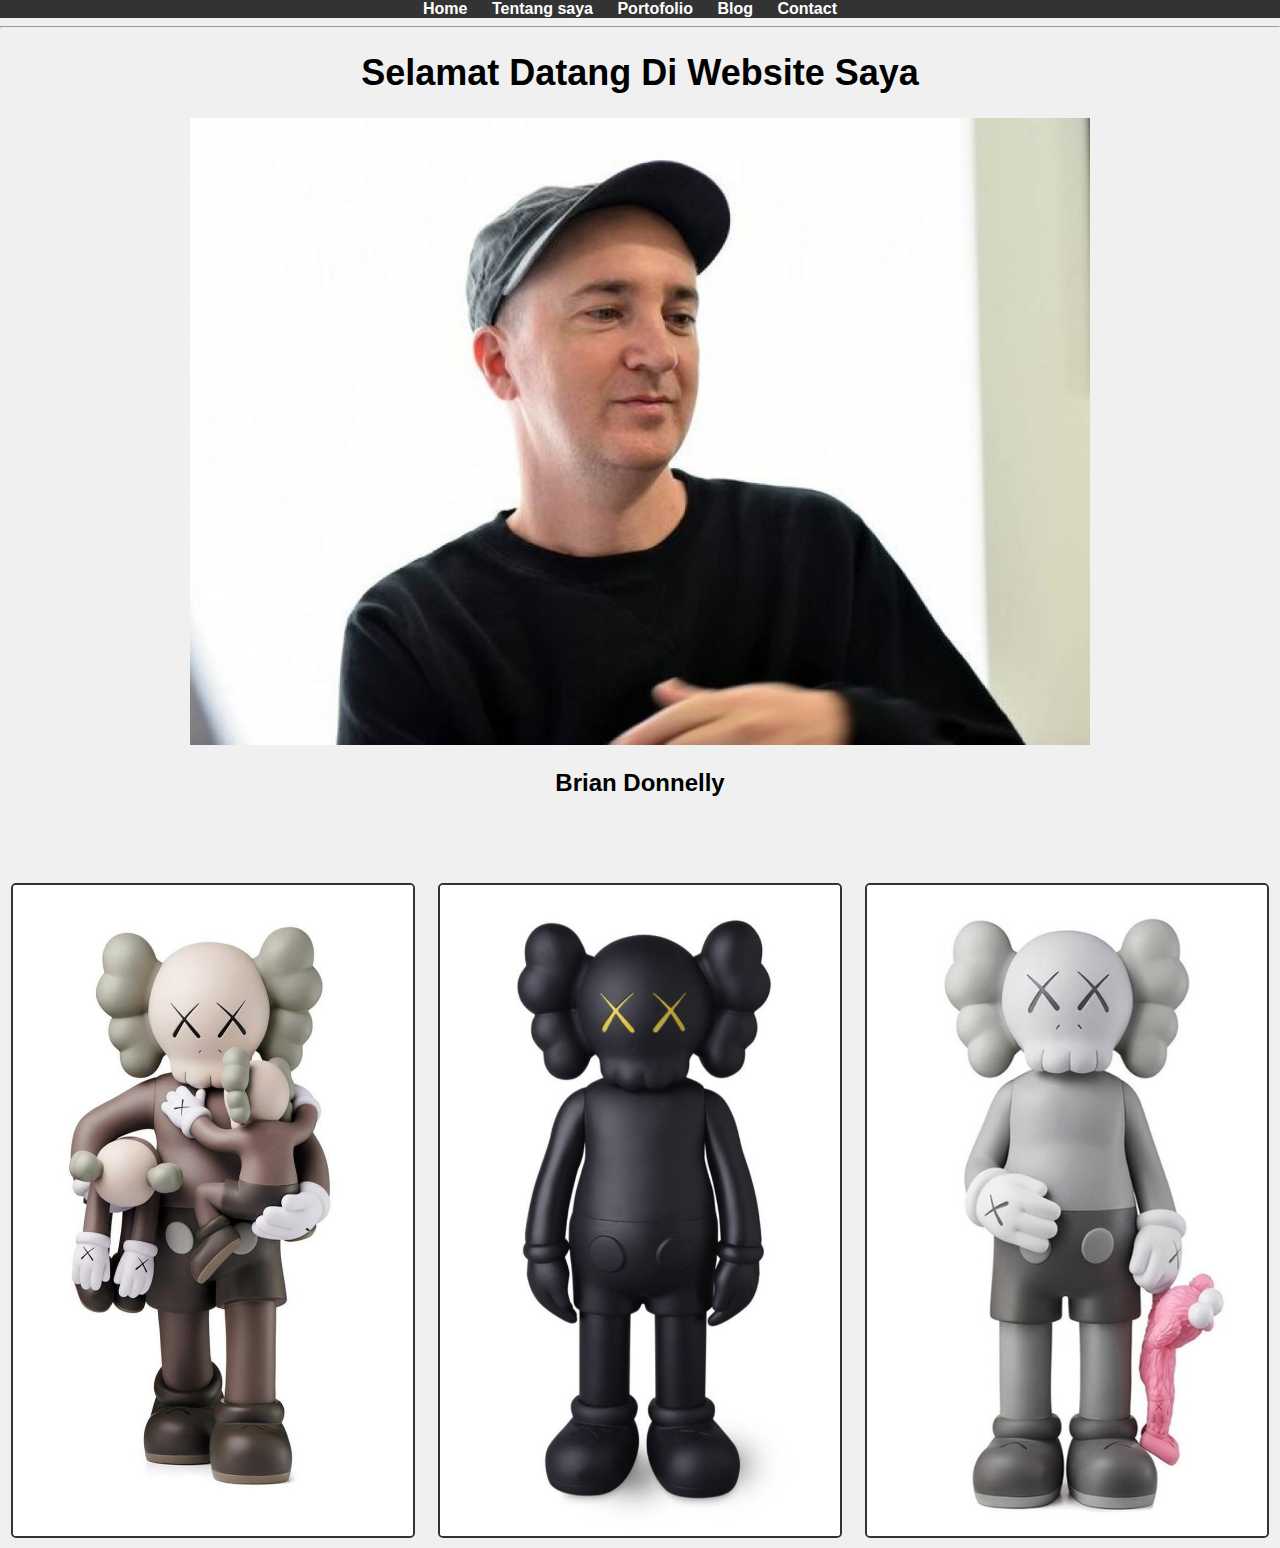
==== html/index.html @ eefdfcbc "Add files via upload" ====
<!DOCTYPE html>
<html lang="en">
<head>
    <meta charset="UTF-8">
    <meta name="viewport" content="width=device-width, initial-scale=1.0">
    <title>Halaman Utama</title>
    <link rel="stylesheet" href="style.css">
</head>
<body>
    <ul>
        <li><a href="index.html">Home</a></li>
        <li><a href="about.html">Tentang saya</a></li>
        <li><a href="porto.html">Portofolio</a></li>
        <li><a href="blog.html">Blog</a></li>
        <li><a href="https://wa.me/0812345666">Contact</a></li>
      </ul> 
<hr>
    <div style="text-align: center;">
        <h1>Selamat Datang Di Website Saya</h1>
        <img width="900" src="Gambar/kaws.jpg">
        <h2>Brian Donnelly</h2>
     </div>
<br>
     <br>
     <div class="container">
        <img width="400" src="Gambar/kaws 2.jpeg" alt="">
        <img width="400" src="Gambar/kaws 1.jpeg" alt="">
        <img width="400" src="Gambar/kaws 3.png" alt="">

     </div>
</body>
</html>
---- html/style.css ----
/* Reset CSS untuk menghilangkan margin dan padding default */
body, ul {
  margin: 0;
  padding: 0;
}

/* Mengatur font dan latar belakang body */
body {
  font-family: Arial, sans-serif;
  background-color: #f0f0f0;
}

/* Mengatur tampilan header dan judul */
header {
  background-color: #333;
  color: #fff;
  text-align: center;
  padding: 10px 0;
}

h1 {
  font-size: 36px;
}

/* Mengatur tampilan menu navigasi */
ul {
  background-color: #333;
  list-style: none;
  text-align: center;
}

ul li {
  display: inline;
  margin-right: 20px;
}

ul li a {
  text-decoration: none;
  color: #fff;
  font-weight: bold;
}

/* Mengatur tampilan konten */
.container {
  display: flex;
  justify-content: space-around;
  flex-wrap: wrap;
  margin-top: 20px;
}

.container img {
  margin: 10px;
  border: 2px solid #333;
  border-radius: 5px;
}

/* Mengatur tampilan footer */
footer {
  background-color: #333;
  color: #fff;
  text-align: center;
  padding: 10px 0;
}

/* Mengatur teks dalam paragraf agar berada di tengah halaman */
.center-text {
  text-align: center;
  margin: 0 auto;
  width: 50%; /* Sesuaikan lebar yang Anda inginkan */
}
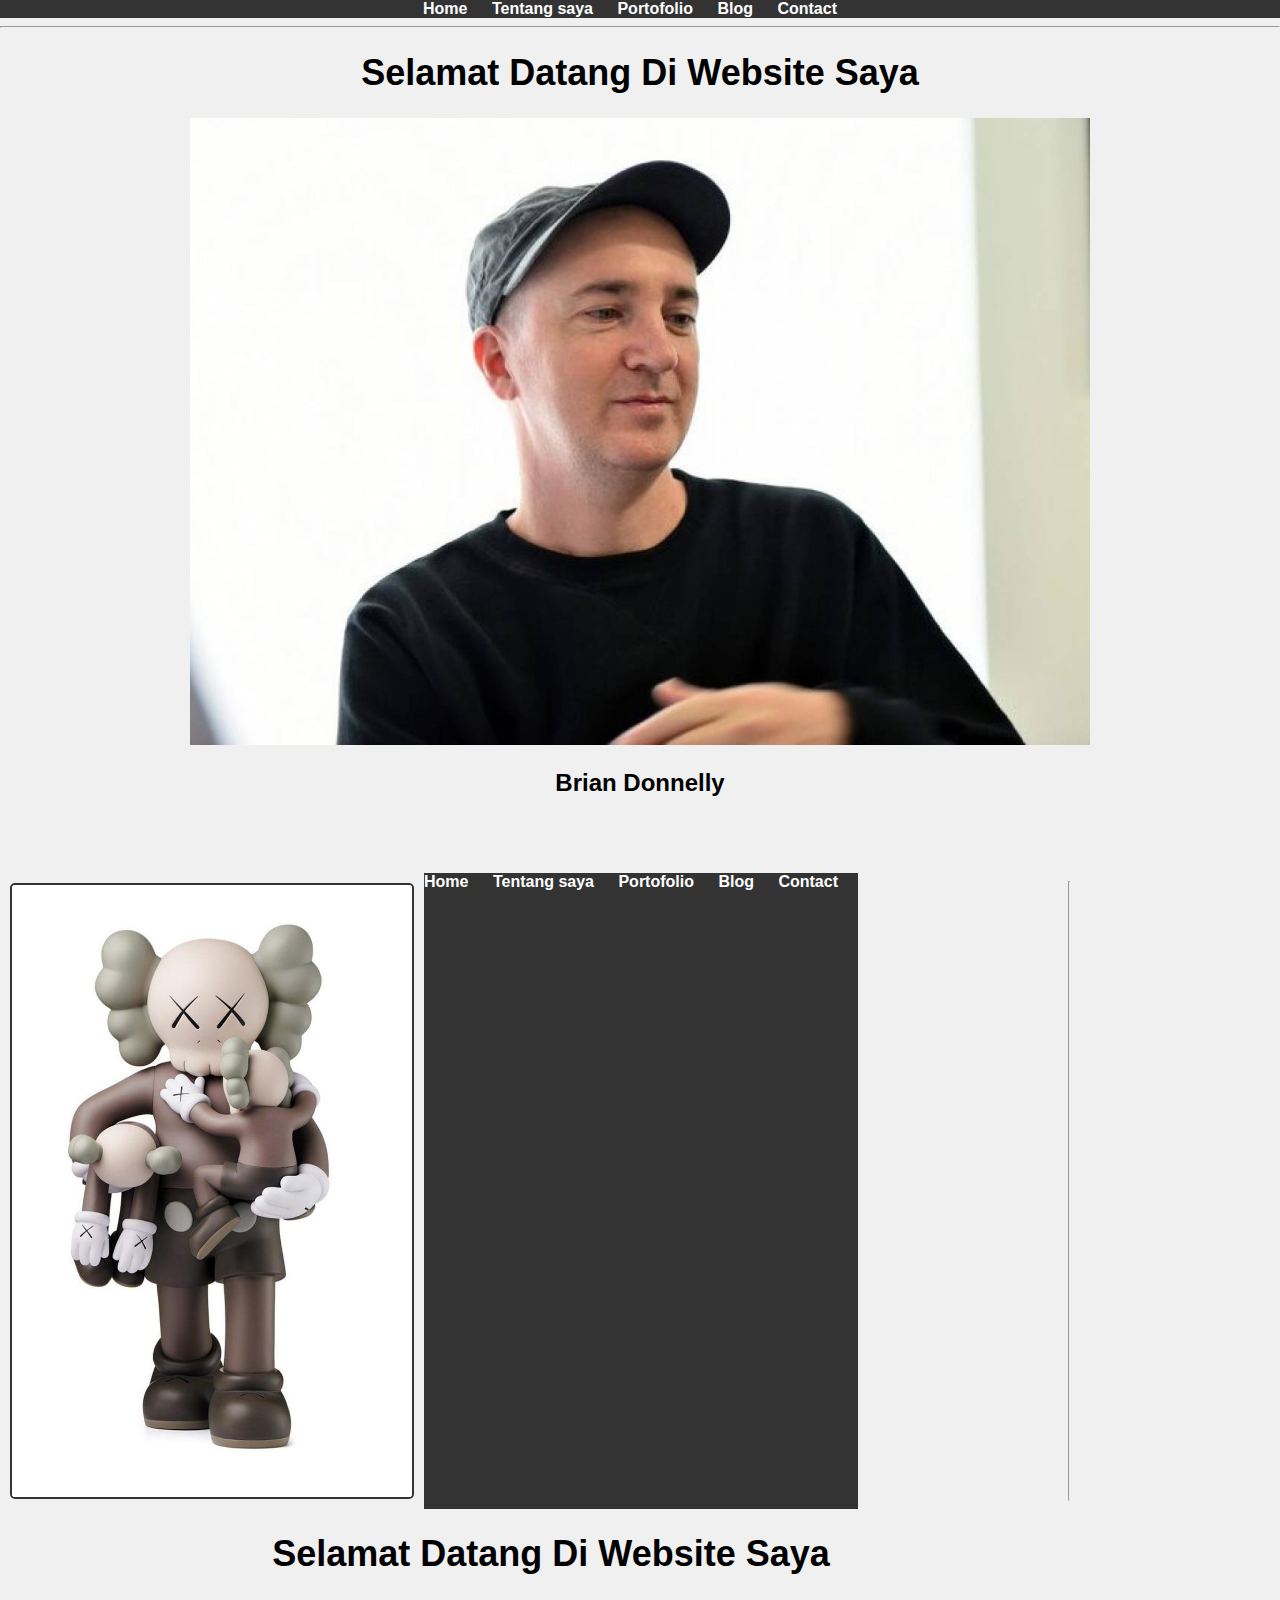
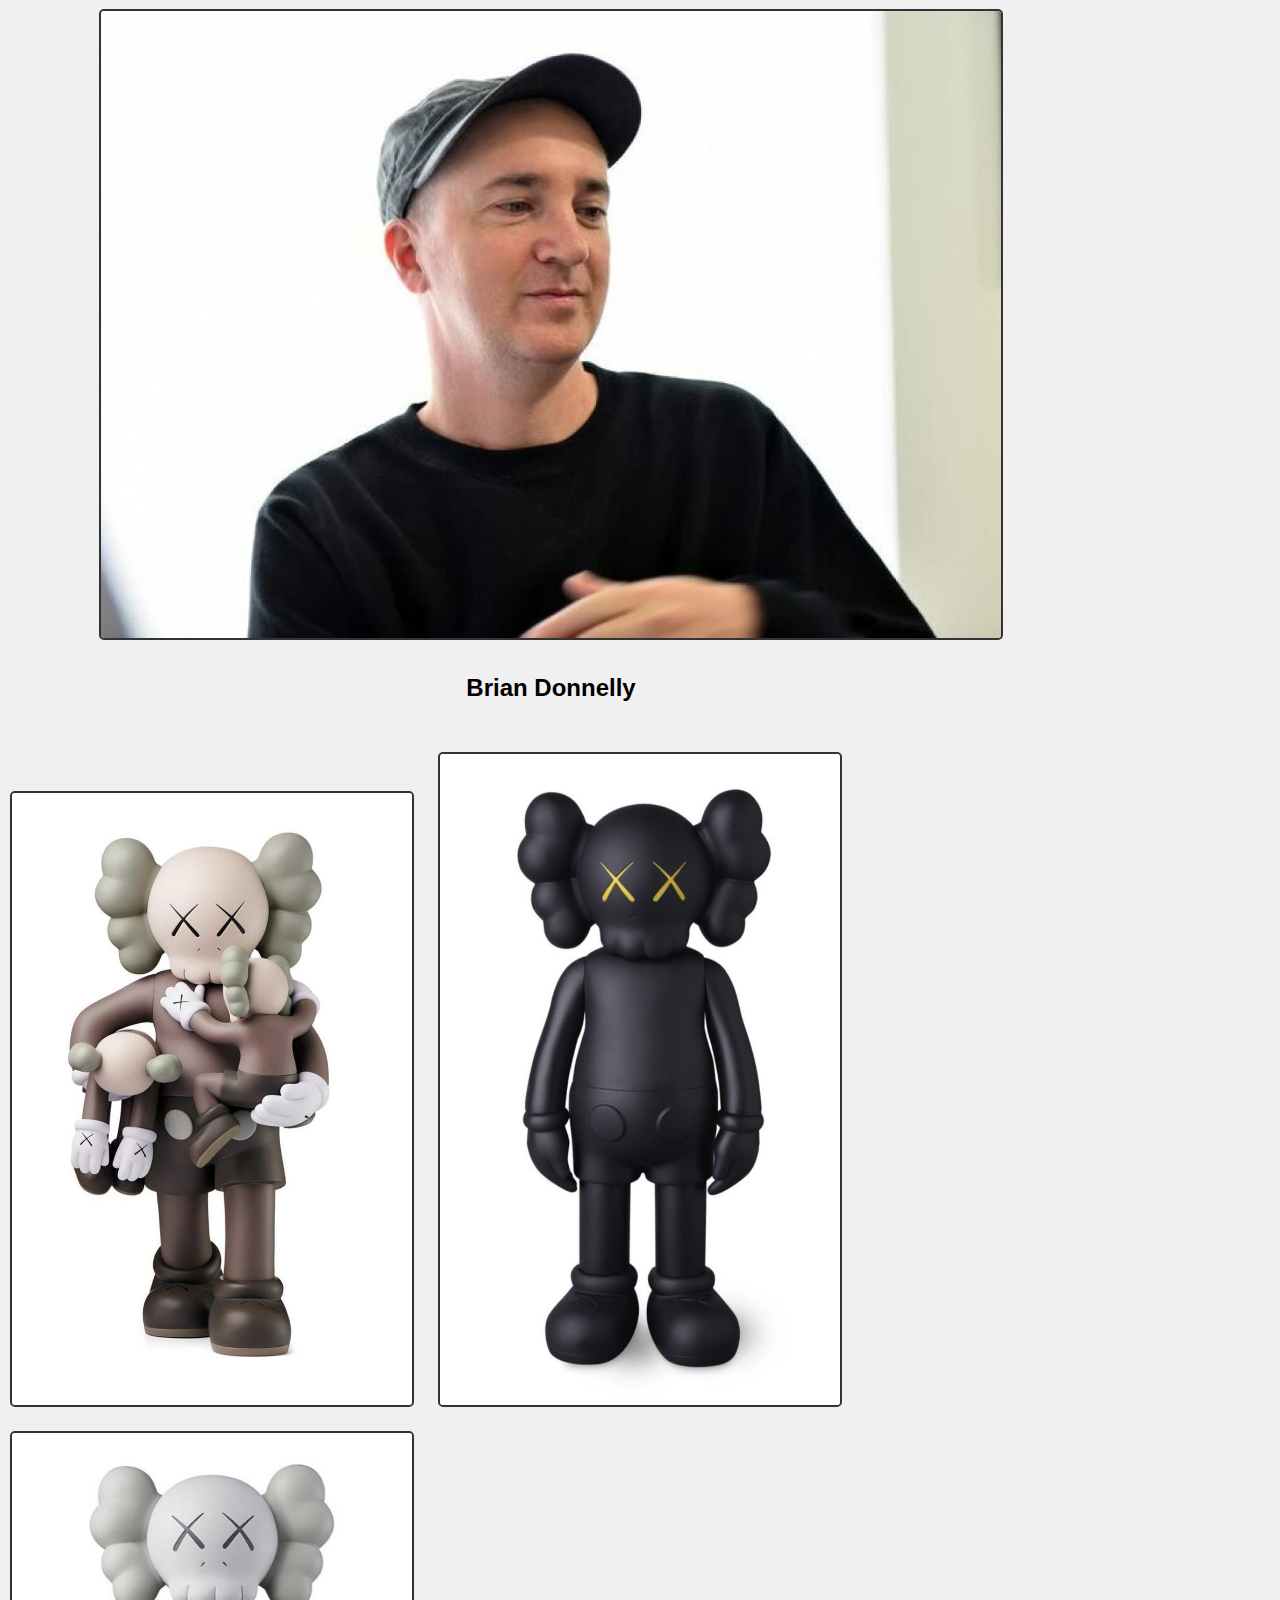
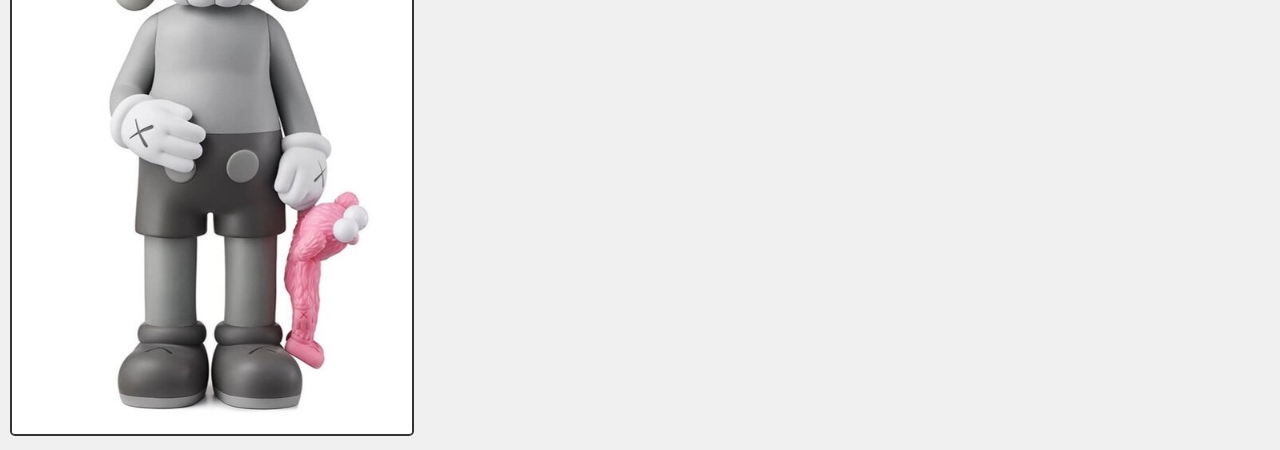
==== commit 68b66282: "Update index.html" ====
--- a/html/index.html
+++ b/html/index.html
@@ -5,8 +5,10 @@
     <meta name="viewport" content="width=device-width, initial-scale=1.0">
     <title>Halaman Utama</title>
     <link rel="stylesheet" href="style.css">
+
 </head>
 <body>
+
     <ul>
         <li><a href="index.html">Home</a></li>
         <li><a href="about.html">Tentang saya</a></li>
@@ -15,7 +17,8 @@
         <li><a href="https://wa.me/0812345666">Contact</a></li>
       </ul> 
 <hr>
-    <div style="text-align: center;">
+
+    <div style="text-align: center;" class="jumbotron jumbotron-fluid">
         <h1>Selamat Datang Di Website Saya</h1>
         <img width="900" src="Gambar/kaws.jpg">
         <h2>Brian Donnelly</h2>
@@ -23,10 +26,94 @@
 <br>
      <br>
      <div class="container">
+        <div class="slideshow">
         <img width="400" src="Gambar/kaws 2.jpeg" alt="">
         <img width="400" src="Gambar/kaws 1.jpeg" alt="">
         <img width="400" src="Gambar/kaws 3.png" alt="">
+     </div>
 
+     <script>
+        let slideIndex = 0;
+        showSlides();
+        
+        function showSlides() {
+          let i;
+          const slides = document.querySelectorAll('.slideshow img');
+          for (i = 0; i < slides.length; i++) {
+            slides[i].style.display = 'none';
+          }
+          slideIndex++;
+          if (slideIndex > slides.length) {
+            slideIndex = 1;
+          }
+          slides[slideIndex - 1].style.display = 'block';
+          setTimeout(showSlides, 2000); // Ganti gambar setiap 2 detik
+        }
+
+        </script>
+  
+  </body>
+  </html>
+  
+
+</body>
+</html><!DOCTYPE html>
+<html lang="en">
+<head>
+    <meta charset="UTF-8">
+    <meta name="viewport" content="width=device-width, initial-scale=1.0">
+    <title>Halaman Utama</title>
+    <link rel="stylesheet" href="style.css">
+
+</head>
+<body>
+
+    <ul>
+        <li><a href="index.html">Home</a></li>
+        <li><a href="about.html">Tentang saya</a></li>
+        <li><a href="porto.html">Portofolio</a></li>
+        <li><a href="blog.html">Blog</a></li>
+        <li><a href="https://wa.me/0812345666">Contact</a></li>
+      </ul> 
+<hr>
+
+    <div style="text-align: center;" class="jumbotron jumbotron-fluid">
+        <h1>Selamat Datang Di Website Saya</h1>
+        <img width="900" src="Gambar/kaws.jpg">
+        <h2>Brian Donnelly</h2>
      </div>
+<br>
+     <br>
+     <div class="container">
+        <div class="slideshow">
+        <img width="400" src="Gambar/kaws 2.jpeg" alt="">
+        <img width="400" src="Gambar/kaws 1.jpeg" alt="">
+        <img width="400" src="Gambar/kaws 3.png" alt="">
+     </div>
+
+     <script>
+        let slideIndex = 0;
+        showSlides();
+        
+        function showSlides() {
+          let i;
+          const slides = document.querySelectorAll('.slideshow img');
+          for (i = 0; i < slides.length; i++) {
+            slides[i].style.display = 'none';
+          }
+          slideIndex++;
+          if (slideIndex > slides.length) {
+            slideIndex = 1;
+          }
+          slides[slideIndex - 1].style.display = 'block';
+          setTimeout(showSlides, 2000); // Ganti gambar setiap 2 detik
+        }
+
+        </script>
+  
+  </body>
+  </html>
+  
+
 </body>
-</html>+</html>
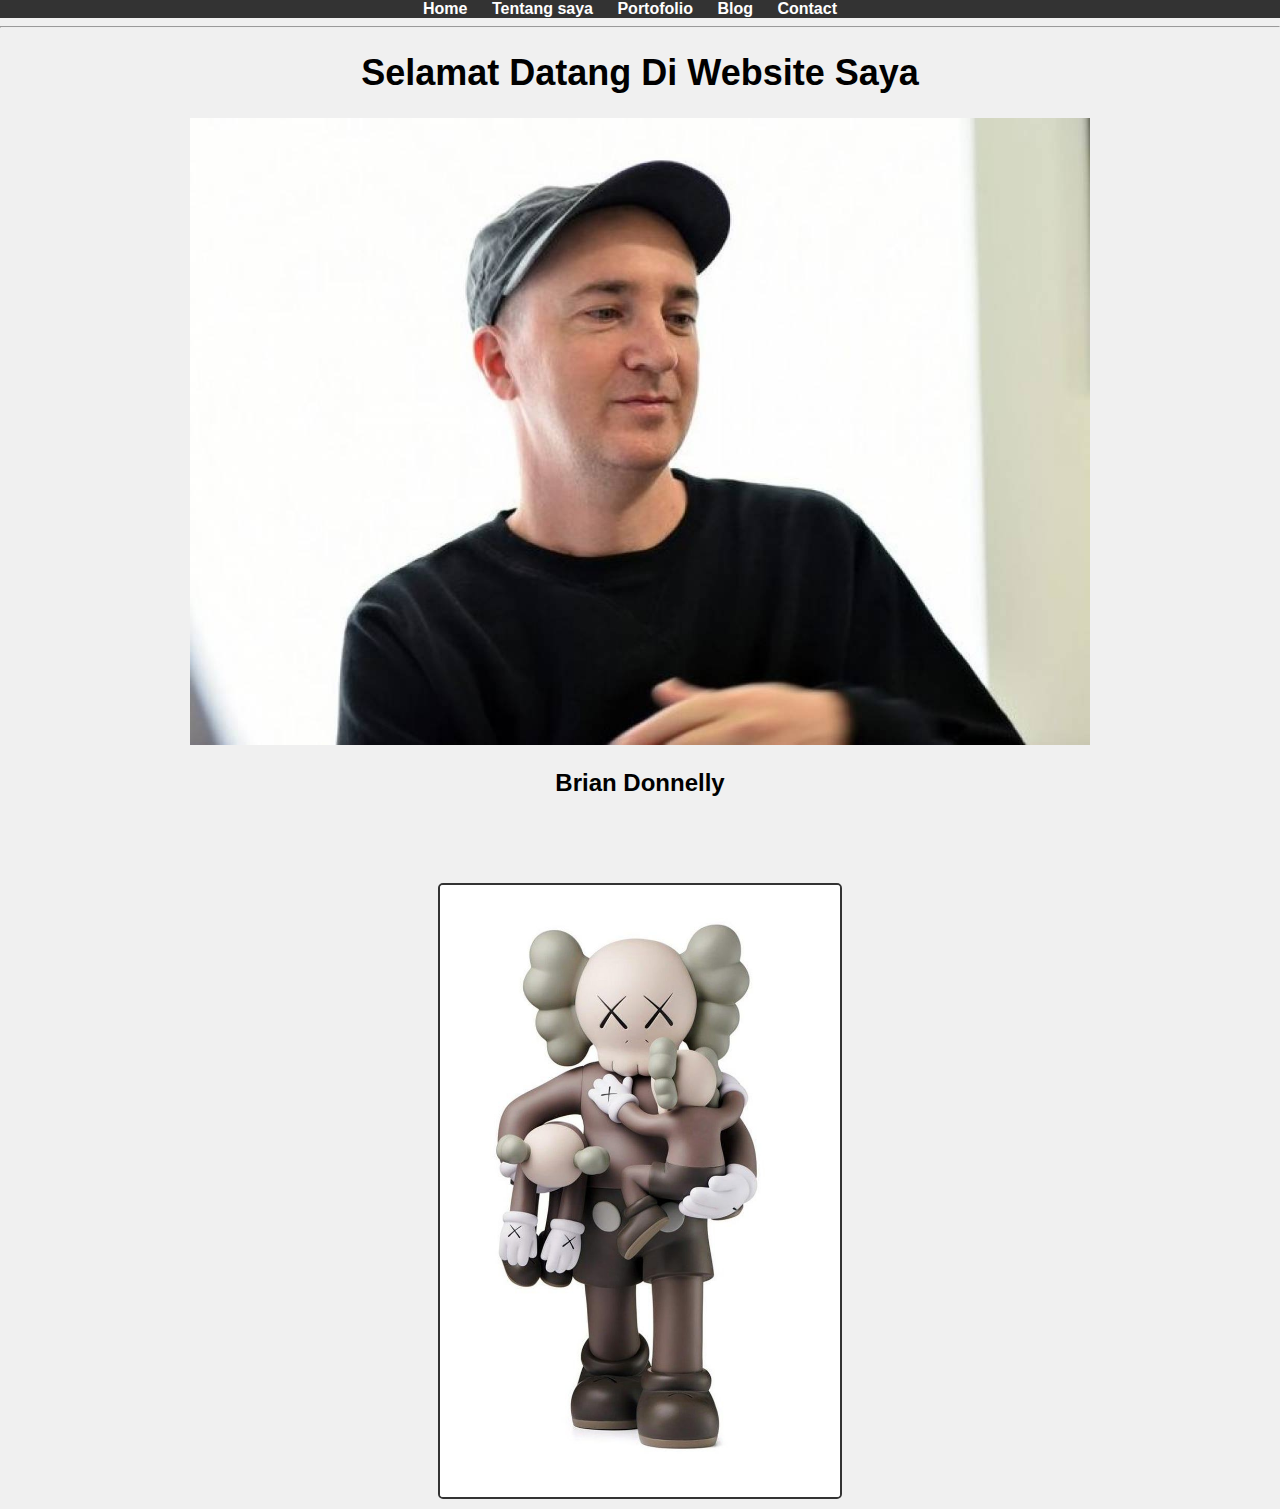
==== commit 627d2f60: "Update index.html" ====
--- a/html/index.html
+++ b/html/index.html
@@ -18,66 +18,7 @@
       </ul> 
 <hr>
 
-    <div style="text-align: center;" class="jumbotron jumbotron-fluid">
-        <h1>Selamat Datang Di Website Saya</h1>
-        <img width="900" src="Gambar/kaws.jpg">
-        <h2>Brian Donnelly</h2>
-     </div>
-<br>
-     <br>
-     <div class="container">
-        <div class="slideshow">
-        <img width="400" src="Gambar/kaws 2.jpeg" alt="">
-        <img width="400" src="Gambar/kaws 1.jpeg" alt="">
-        <img width="400" src="Gambar/kaws 3.png" alt="">
-     </div>
-
-     <script>
-        let slideIndex = 0;
-        showSlides();
-        
-        function showSlides() {
-          let i;
-          const slides = document.querySelectorAll('.slideshow img');
-          for (i = 0; i < slides.length; i++) {
-            slides[i].style.display = 'none';
-          }
-          slideIndex++;
-          if (slideIndex > slides.length) {
-            slideIndex = 1;
-          }
-          slides[slideIndex - 1].style.display = 'block';
-          setTimeout(showSlides, 2000); // Ganti gambar setiap 2 detik
-        }
-
-        </script>
-  
-  </body>
-  </html>
-  
-
-</body>
-</html><!DOCTYPE html>
-<html lang="en">
-<head>
-    <meta charset="UTF-8">
-    <meta name="viewport" content="width=device-width, initial-scale=1.0">
-    <title>Halaman Utama</title>
-    <link rel="stylesheet" href="style.css">
-
-</head>
-<body>
-
-    <ul>
-        <li><a href="index.html">Home</a></li>
-        <li><a href="about.html">Tentang saya</a></li>
-        <li><a href="porto.html">Portofolio</a></li>
-        <li><a href="blog.html">Blog</a></li>
-        <li><a href="https://wa.me/0812345666">Contact</a></li>
-      </ul> 
-<hr>
-
-    <div style="text-align: center;" class="jumbotron jumbotron-fluid">
+    <div style="text-align: center;">
         <h1>Selamat Datang Di Website Saya</h1>
         <img width="900" src="Gambar/kaws.jpg">
         <h2>Brian Donnelly</h2>
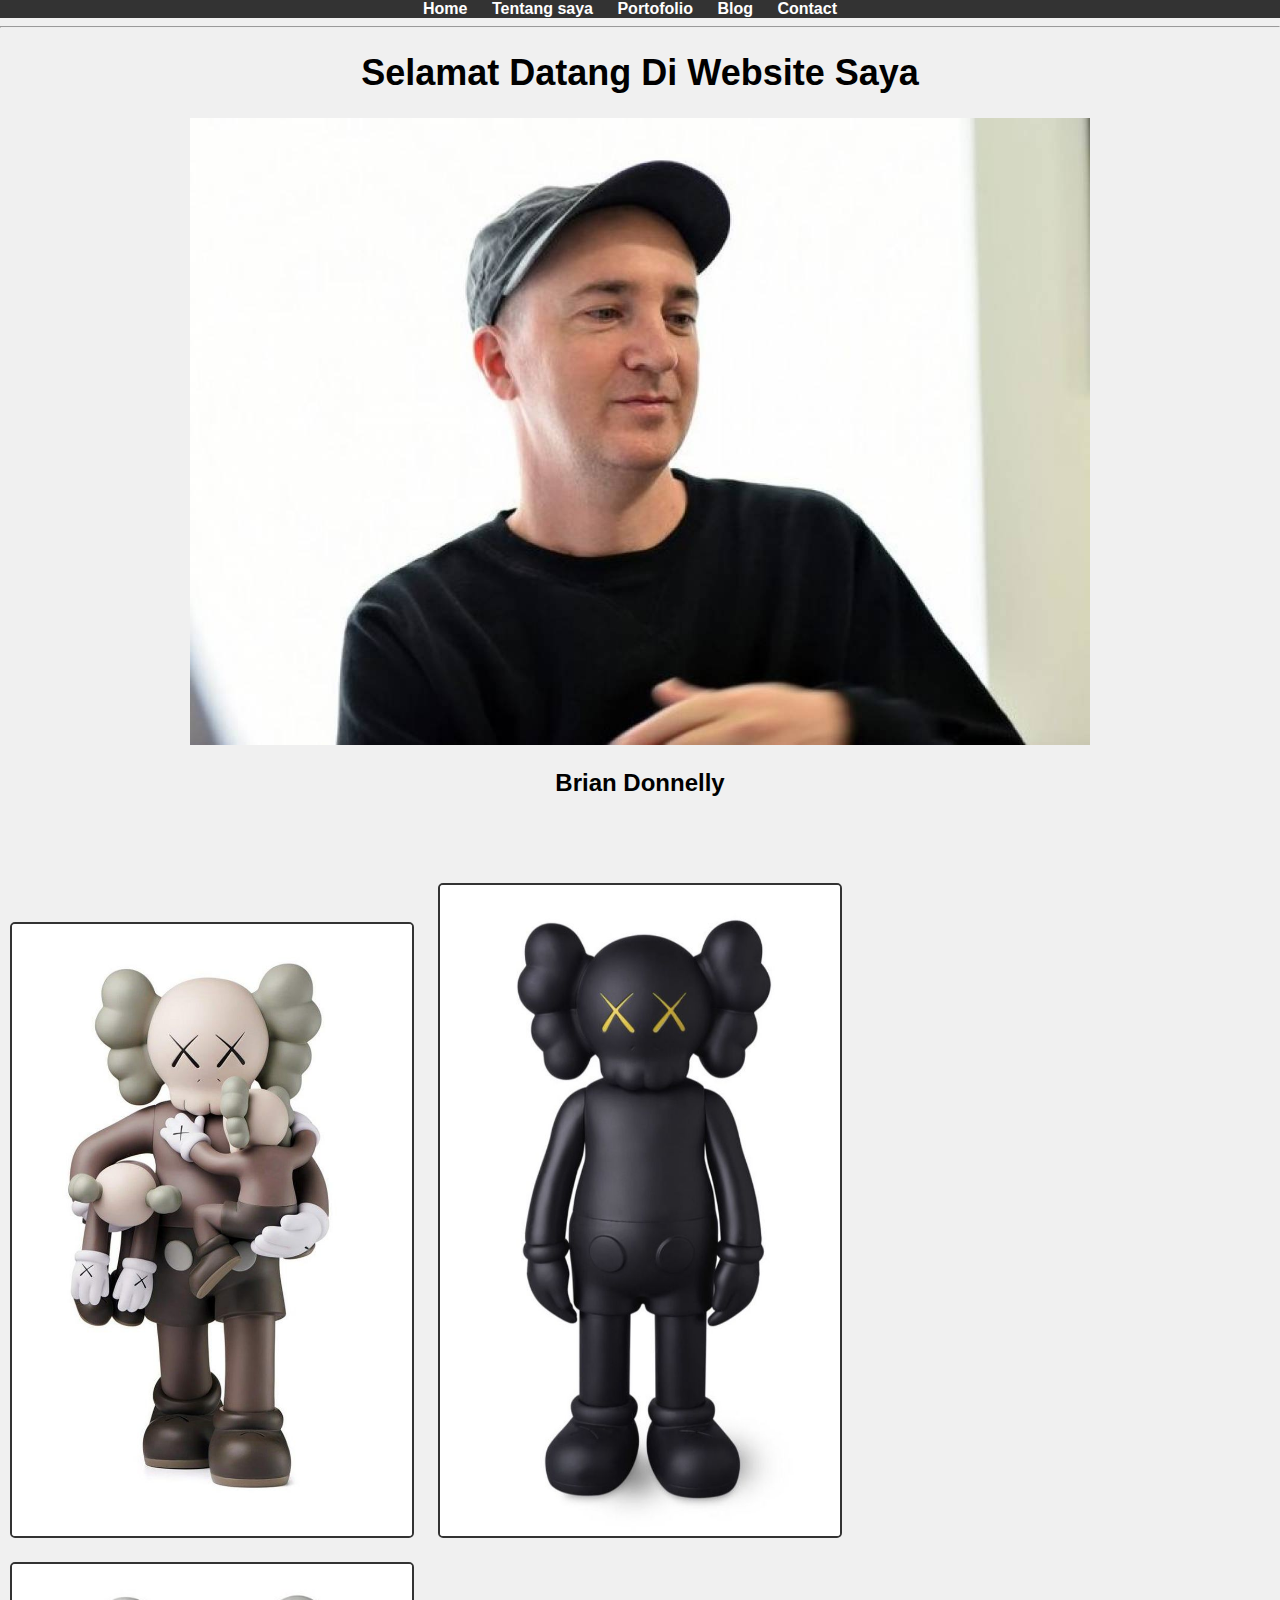
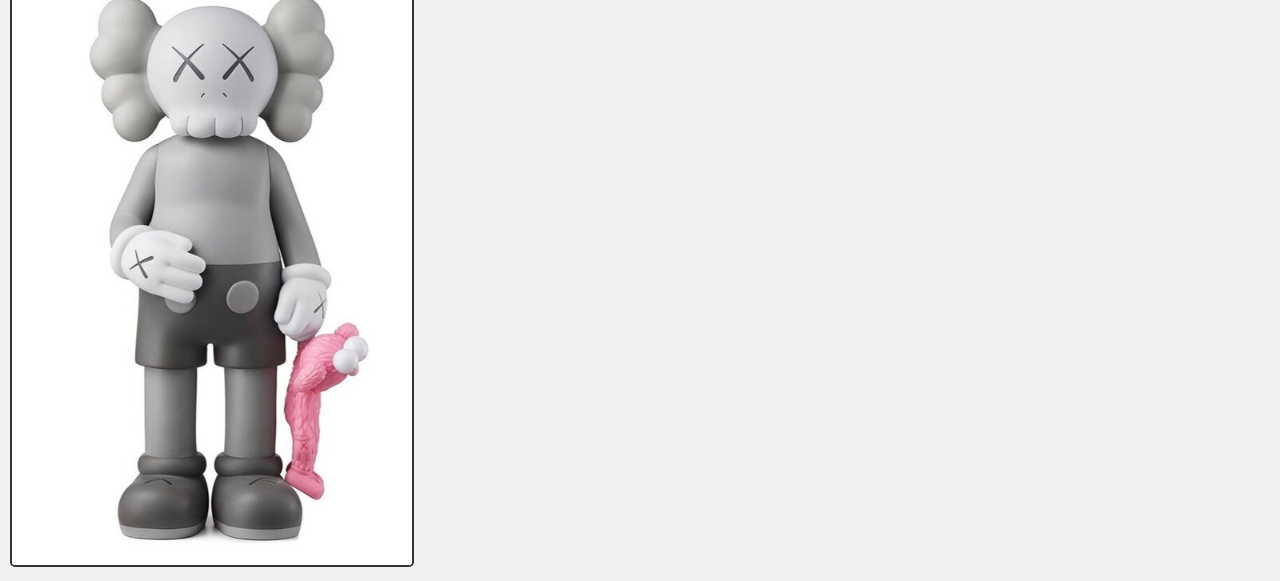
==== commit c27c3f4d: "Update index.html" ====
--- a/html/index.html
+++ b/html/index.html
@@ -50,6 +50,14 @@
           setTimeout(showSlides, 2000); // Ganti gambar setiap 2 detik
         }
 
+        const spans = document.querySelectorAll('h1 span')
+         spans.forEach (span => span.addEventListener('mouseover', function(e) {
+             span.classList.add('animated','rubberBand')
+         }))
+         span.forEach (span => span.addEventListener('mouseout',funciton(e){
+            span.classList.add('animated','rubberBand')
+         }))
+
         </script>
   
   </body>
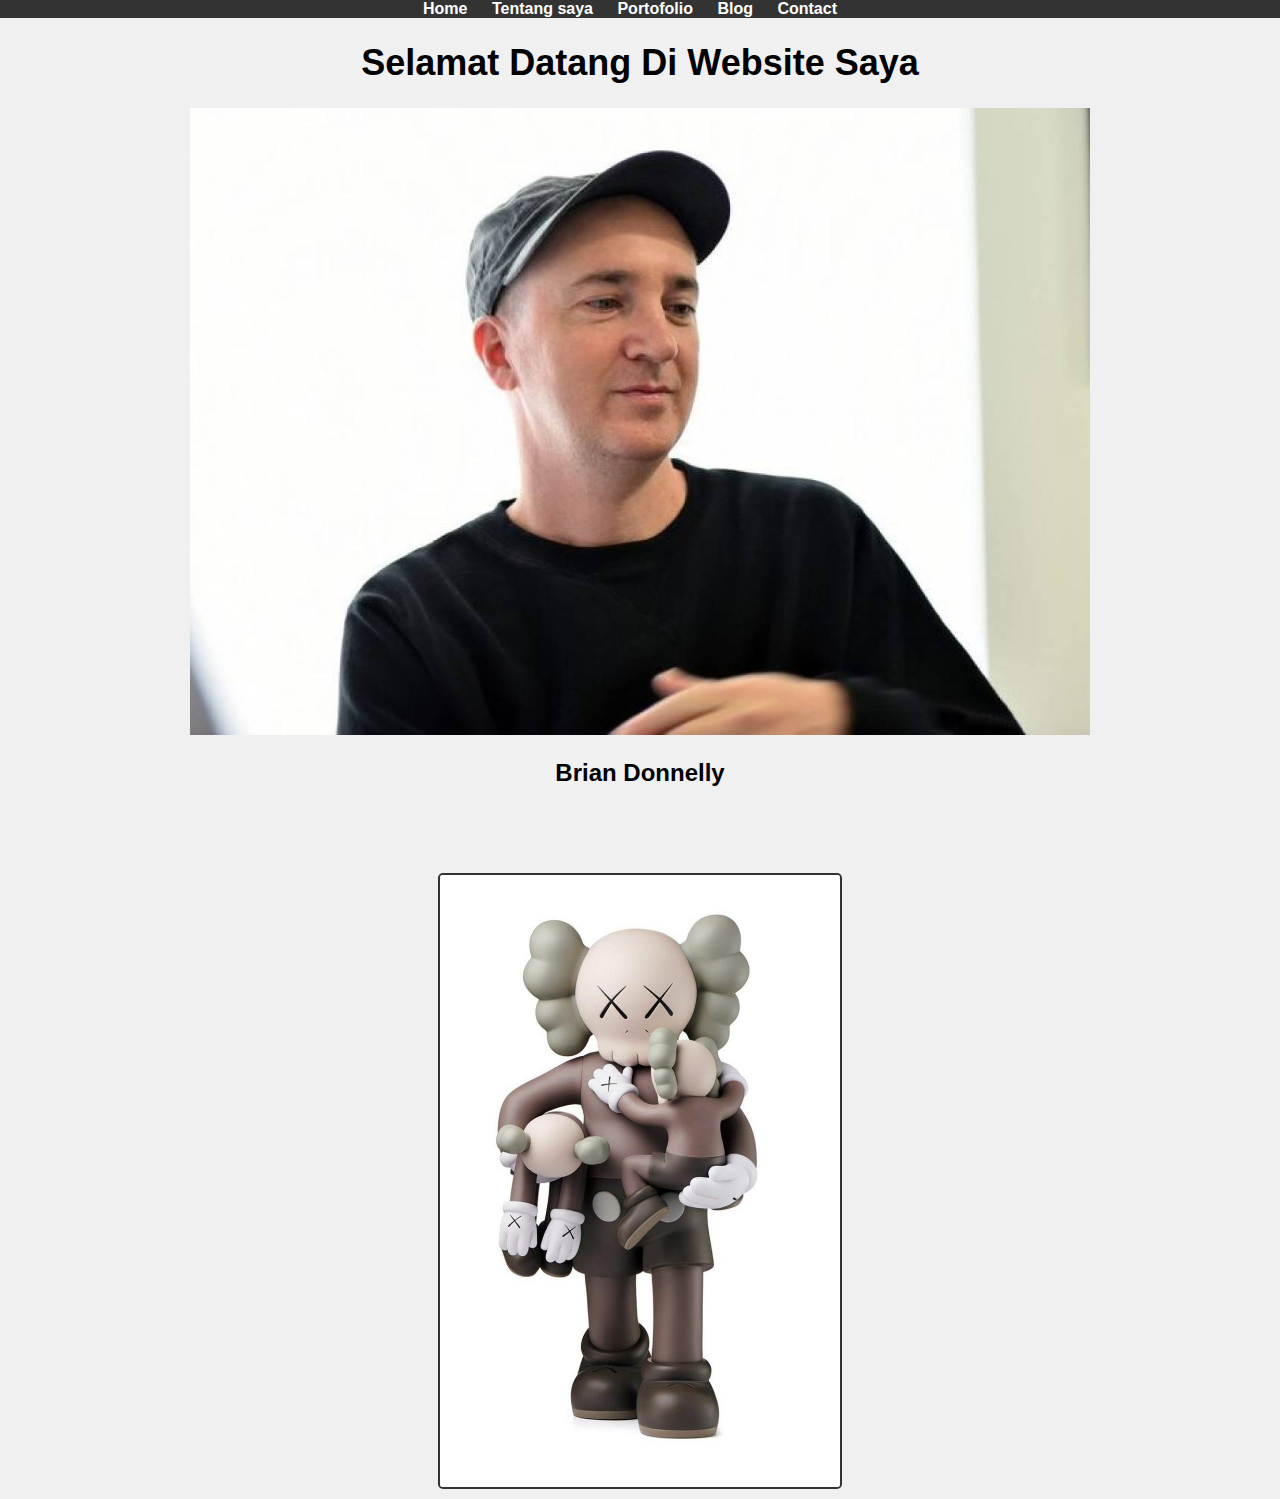
==== commit 817e48ee: "Update index.html" ====
--- a/html/index.html
+++ b/html/index.html
@@ -5,7 +5,7 @@
     <meta name="viewport" content="width=device-width, initial-scale=1.0">
     <title>Halaman Utama</title>
     <link rel="stylesheet" href="style.css">
-
+    <link href="https://cdn.jsdelivr.net/npm/bootstrap@5.0.2/dist/css/bootstrap.min.css" rel="stylesheet" integrity="sha384-EVSTQN3/azprG1Anm3QDgpJLIm9Nao0Yz1ztcQTwFspd3yD65VohhpuuCOmLASjC" crossorigin="anonymous">
 </head>
 <body>
 
@@ -16,7 +16,6 @@
         <li><a href="blog.html">Blog</a></li>
         <li><a href="https://wa.me/0812345666">Contact</a></li>
       </ul> 
-<hr>
 
     <div style="text-align: center;">
         <h1>Selamat Datang Di Website Saya</h1>
@@ -31,35 +30,7 @@
         <img width="400" src="Gambar/kaws 1.jpeg" alt="">
         <img width="400" src="Gambar/kaws 3.png" alt="">
      </div>
-
-     <script>
-        let slideIndex = 0;
-        showSlides();
-        
-        function showSlides() {
-          let i;
-          const slides = document.querySelectorAll('.slideshow img');
-          for (i = 0; i < slides.length; i++) {
-            slides[i].style.display = 'none';
-          }
-          slideIndex++;
-          if (slideIndex > slides.length) {
-            slideIndex = 1;
-          }
-          slides[slideIndex - 1].style.display = 'block';
-          setTimeout(showSlides, 2000); // Ganti gambar setiap 2 detik
-        }
-
-        const spans = document.querySelectorAll('h1 span')
-         spans.forEach (span => span.addEventListener('mouseover', function(e) {
-             span.classList.add('animated','rubberBand')
-         }))
-         span.forEach (span => span.addEventListener('mouseout',funciton(e){
-            span.classList.add('animated','rubberBand')
-         }))
-
-        </script>
-  
+  <script src="script.js"></script>
   </body>
   </html>
   
